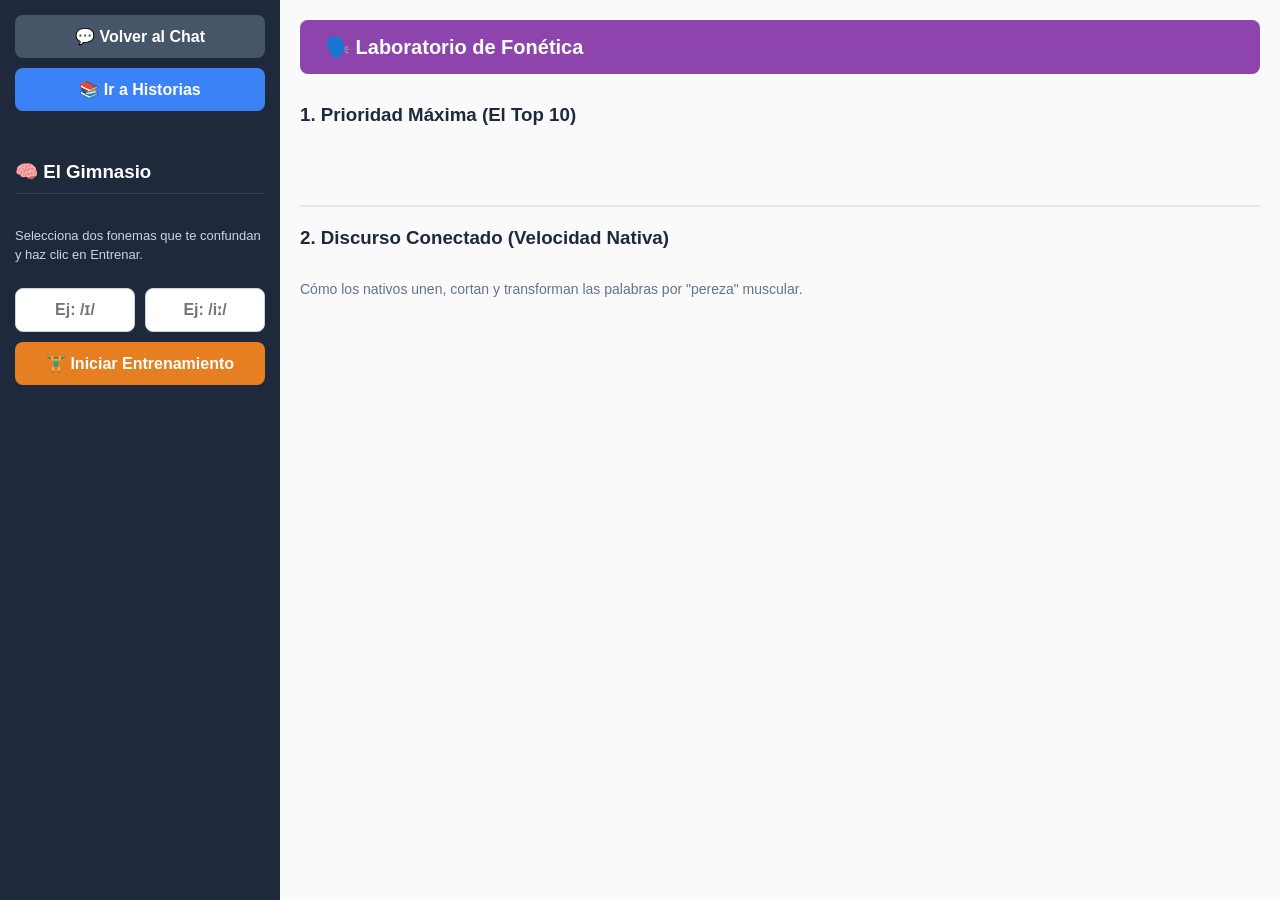
==== templates/fonetica.html @ 1eb4766a "feat: fonemas y abreviaciones" ====
<!doctype html>
<html lang="es">
<head>
  <meta charset="UTF-8" />
  <title>Laboratorio de Pronunciación</title>
  <link rel="stylesheet" href="/static/style.css" />
  <style>
    /* Estilos del Laboratorio */
    .grid-fonemas {
      display: grid;
      grid-template-columns: repeat(auto-fill, minmax(180px, 1fr));
      gap: 15px;
      margin-top: 20px;
    }
    .card-fonema {
      background: white;
      border: 2px solid #e2e8f0;
      border-radius: 8px;
      padding: 15px;
      text-align: center;
      cursor: pointer;
      transition: 0.2s;
    }
    .card-fonema:hover, .card-fonema.active {
      border-color: #8e44ad;
      background: #fbf5ff;
      transform: translateY(-2px);
    }
    .simbolo-fonema {
      font-size: 32px;
      font-weight: bold;
      color: #8e44ad;
      margin-bottom: 5px;
    }
    .gym-container {
      background: #1e293b;
      color: white;
      padding: 30px;
      border-radius: 12px;
      text-align: center;
      margin-top: 20px;
      display: none; /* Se muestra al iniciar el juego */
    }
    .gym-btn {
      background: white;
      color: #1e293b;
      font-size: 24px;
      font-weight: bold;
      padding: 15px 30px;
      border-radius: 8px;
      border: none;
      cursor: pointer;
      margin: 10px;
      width: 200px;
      transition: 0.2s;
    }
    .gym-btn:hover { background: #cbd5e1; }
    .gym-btn.correct { background: #27ae60; color: white; }
    .gym-btn.wrong { background: #e74c3c; color: white; }
  </style>
</head>
<body>
  <div class="app-container">
    <div class="sidebar">
      <a href="/" style="text-decoration: none;"><button class="new-chat-btn" style="width:100%; margin-bottom:10px; background:#475569;">💬 Volver al Chat</button></a>
      <a href="/historias" style="text-decoration: none;"><button class="new-chat-btn" style="width:100%; background:#3b82f6;">📚 Ir a Historias</button></a>
      
      <h3 style="margin-top:30px; border-bottom:1px solid #334155; padding-bottom:10px;">🧠 El Gimnasio</h3>
      <p style="font-size:13px; color:#cbd5e1; line-height:1.5;">Selecciona dos fonemas que te confundan y haz clic en Entrenar.</p>
      
      <div style="display:flex; gap:10px; margin-top:10px;">
        <input type="text" id="fonema-1" placeholder="Ej: /ɪ/" style="width:50%; text-align:center; font-weight:bold;">
        <input type="text" id="fonema-2" placeholder="Ej: /iː/" style="width:50%; text-align:center; font-weight:bold;">
      </div>
      <button id="btn-entrenar" class="new-chat-btn" style="width:100%; margin-top:10px; background:#e67e22;">🏋️‍♂️ Iniciar Entrenamiento</button>
    </div>

    <div class="chat-container" style="padding: 20px; overflow-y: auto; background: #fafafa;">
      <div class="header" style="border-radius: 8px; background: #8e44ad;">
        <h2>🗣️ Laboratorio de Fonética</h2>
      </div>

      <!-- El Gimnasio (Oculto por defecto) -->
      <div id="gym-zone" class="gym-container">
        <h3 id="gym-status" style="margin-top:0;">Cargando minijuego... ⏳</h3>
        <button id="btn-play-gym" style="background:#3498db; color:white; border:none; border-radius:50%; width:80px; height:80px; font-size:30px; cursor:pointer; margin:20px 0; display:none;">🔊</button>
        <div id="gym-options" style="display:none;">
          <button class="gym-btn" id="btn-opt-a">Opción A</button>
          <button class="gym-btn" id="btn-opt-b">Opción B</button>
        </div>
      </div>

      <!-- La Tabla Fonética -->
      <h3 style="margin-top:30px; color:#1e293b;">1. Prioridad Máxima (El Top 10)</h3>
      <div id="grid-fonemas" class="grid-fonemas"></div>

      <!-- 👇 NUEVO: La Tabla de Connected Speech 👇 -->
      <h3 style="margin-top:40px; color:#1e293b; border-top: 2px solid #e2e8f0; padding-top: 20px;">2. Discurso Conectado (Velocidad Nativa)</h3>
      <p style="font-size:14px; color:#64748b; margin-bottom: 15px;">Cómo los nativos unen, cortan y transforman las palabras por "pereza" muscular.</p>
      <div id="grid-connected" class="grid-fonemas"></div>
      
    </div>
  </div>

  <script src="/static/fonetica.js"></script>
</body>
</html>
---- static/style.css ----
/* Estilos generales */
body {
  font-family: "Segoe UI", Tahoma, Geneva, Verdana, sans-serif;
  background-color: #f4f7f6;
  margin: 0;
  display: flex;
  height: 100vh;
  overflow: hidden;
}
.app-container {
  display: flex;
  width: 100%;
  height: 100%;
}

/* 🌟 ESTILOS DE LA BARRA LATERAL */
.sidebar {
  width: 280px;
  background-color: #1e293b;
  color: white;
  display: flex;
  flex-direction: column;
  padding: 15px;
  box-sizing: border-box;
}
.new-chat-btn {
  background-color: #3b82f6;
  color: white;
  border: none;
  padding: 12px;
  border-radius: 8px;
  cursor: pointer;
  font-weight: bold;
  margin-bottom: 20px;
  font-size: 16px;
  transition: 0.2s;
}
.new-chat-btn:hover {
  background-color: #2563eb;
}
.chat-list {
  flex: 1;
  overflow-y: auto;
  display: flex;
  flex-direction: column;
  gap: 8px;
}
/* Ajustes avanzados para la lista de chats */
.chat-item {
  display: flex;
  justify-content: space-between;
  align-items: center;
  padding: 10px 12px;
  background-color: #334155;
  border-radius: 6px;
  cursor: pointer;
  font-size: 15px;
  transition: 0.2s;
}
.chat-item:hover {
  background-color: #475569;
}
.chat-item.active {
  background-color: #3b82f6;
  font-weight: bold;
}

.chat-item-title {
  white-space: nowrap;
  overflow: hidden;
  text-overflow: ellipsis;
  flex: 1;
  margin-right: 5px;
}

/* Botones de acción ocultos por defecto */
.chat-item-actions {
  display: none;
  gap: 5px;
}
.chat-item:hover .chat-item-actions {
  display: flex;
} /* Aparecen al pasar el mouse */

.action-btn {
  background: none;
  border: none;
  cursor: pointer;
  font-size: 14px;
  opacity: 0.6;
  transition: 0.2s;
  padding: 0 2px;
}
.action-btn:hover {
  opacity: 1;
  transform: scale(1.2);
}
.chat-item:hover {
  background-color: #475569;
}
.chat-item.active {
  background-color: #3b82f6;
  font-weight: bold;
}

/* 💬 ESTILOS DEL CHAT */
.chat-container {
  flex: 1;
  display: flex;
  flex-direction: column;
  background: white;
}
.header {
  background: #2c3e50;
  color: white;
  padding: 15px 25px;
  display: flex;
  justify-content: space-between;
  align-items: center;
}
.header h2 {
  margin: 0;
  font-size: 20px;
}
.anki-btn {
  background: #27ae60;
  color: white;
  border: none;
  padding: 10px 18px;
  border-radius: 5px;
  cursor: pointer;
  font-weight: bold;
  font-size: 14px;
  transition: 0.2s;
}
.anki-btn:hover {
  background: #219150;
}
.anki-btn:disabled {
  background: #95a5a6;
  cursor: not-allowed;
}

.chat-box {
  flex: 1;
  padding: 25px;
  overflow-y: auto;
  background: #fafafa;
  display: flex;
  flex-direction: column;
  gap: 18px;
}
.message {
  max-width: 75%;
  padding: 12px 18px;
  border-radius: 15px;
  line-height: 1.5;
  font-size: 15px;
}
.bot {
  background: #e3f2fd;
  color: #0d47a1;
  align-self: flex-start;
  border-bottom-left-radius: 0;
}
.user {
  background: #2c3e50;
  color: white;
  align-self: flex-end;
  border-bottom-right-radius: 0;
}
/* Contenedor del área de escritura */
.input-area {
  display: flex;
  align-items: flex-end; /* Ancla el botón Enviar a la parte de abajo */
  padding: 20px;
  background-color: #ffffff;
  border-top: 1px solid #e2e8f0;
}
.input-area textarea {
  flex: 1;
  padding: 12px;
  border: 1px solid #cbd5e1;
  border-radius: 8px;
  font-size: 15px;
  font-family: inherit;
  resize: none; /* Evita que el usuario la redimensione manualmente */
  overflow-y: auto; /* Agrega scroll solo si supera la altura máxima */
  max-height: 150px; /* Altura máxima antes de usar scroll */
  min-height: 24px;
  line-height: 1.4;
  outline: none;
  transition: border-color 0.2s;
}

.input-area textarea:focus {
  border-color: #3b82f6;
}
input {
  flex: 1;
  padding: 12px 15px;
  border: 1px solid #cbd5e1;
  border-radius: 8px;
  outline: none;
  font-size: 16px;
}
input:focus {
  border-color: #3b82f6;
}
button.send-btn {
  background: #2980b9;
  color: white;
  border: none;
  padding: 12px 25px;
  margin-left: 15px;
  border-radius: 8px;
  cursor: pointer;
  font-size: 16px;
  font-weight: bold;
  transition: 0.2s;
}
button.send-btn:hover {
  background: #2471a3;
}

/* 🌟 ESTILOS DEL MODAL DE REVISIÓN */
.modal {
  display: none;
  position: fixed;
  z-index: 1000;
  left: 0;
  top: 0;
  width: 100%;
  height: 100%;
  background-color: rgba(0, 0, 0, 0.6);
  backdrop-filter: blur(3px);
}
.modal-content {
  background-color: #fff;
  margin: 5% auto;
  padding: 25px;
  border-radius: 12px;
  width: 70%;
  max-width: 800px;
  height: 80vh;
  display: flex;
  flex-direction: column;
  box-shadow: 0 15px 30px rgba(0, 0, 0, 0.3);
}
.modal-header {
  display: flex;
  justify-content: space-between;
  align-items: center;
  border-bottom: 2px solid #eee;
  padding-bottom: 15px;
  margin-bottom: 20px;
}
.close-modal {
  font-size: 28px;
  cursor: pointer;
  color: #999;
}
.close-modal:hover {
  color: #333;
}

.lista-revision {
  flex: 1;
  overflow-y: auto;
  padding-right: 10px;
}
.card-revision {
  background: #f8fafc;
  border: 1px solid #e2e8f0;
  border-radius: 8px;
  padding: 15px;
  margin-bottom: 20px;
  position: relative;
}
.card-revision .delete-card {
  position: absolute;
  top: 10px;
  right: 10px;
  cursor: pointer;
  color: #e74c3c;
  font-weight: bold;
}

.grid-edit {
  display: grid;
  grid-template-columns: 1fr 1fr;
  gap: 15px;
  margin-top: 10px;
}
.field-group {
  display: flex;
  flex-direction: column;
  gap: 5px;
}
.field-group label {
  font-size: 12px;
  font-weight: bold;
  color: #64748b;
  text-transform: uppercase;
}
.field-group input,
.field-group textarea {
  padding: 8px;
  border: 1px solid #cbd5e1;
  border-radius: 5px;
  font-size: 14px;
  font-family: inherit;
}

.modal-footer {
  border-top: 2px solid #eee;
  padding-top: 20px;
  text-align: right;
}
.confirm-btn {
  background: #3498db;
  color: white;
  border: none;
  padding: 12px 25px;
  border-radius: 8px;
  cursor: pointer;
  font-weight: bold;
  font-size: 16px;
}
.confirm-btn:hover {
  background: #2980b9;
}
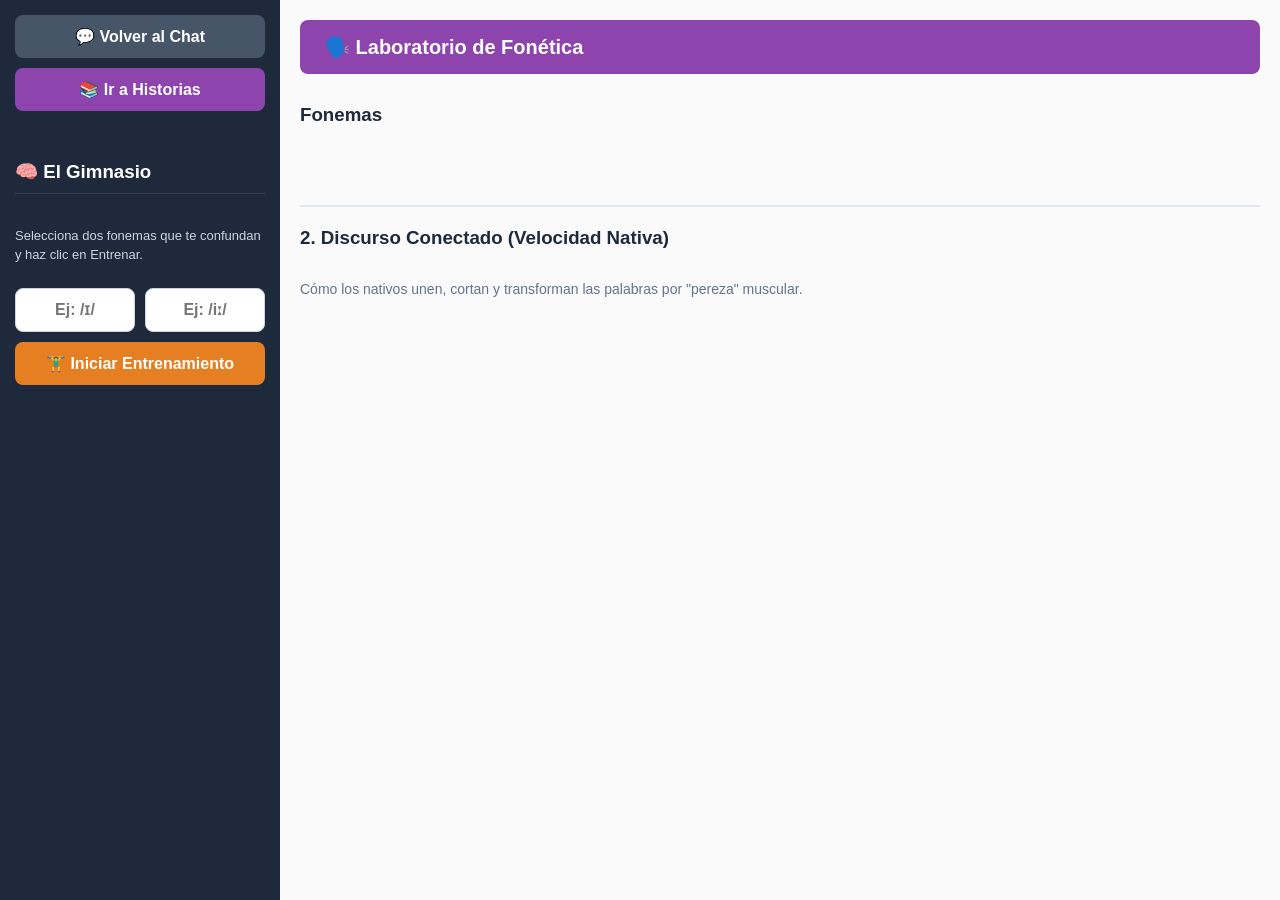
==== commit 97576206: "Hasta este punto, funciona perfecto. Faltaria agregar no perder las cartas del modal, marcar que his" ====
--- a/templates/fonetica.html
+++ b/templates/fonetica.html
@@ -1,107 +1,84 @@
 <!doctype html>
 <html lang="es">
-<head>
-  <meta charset="UTF-8" />
-  <title>Laboratorio de Pronunciación</title>
-  <link rel="stylesheet" href="/static/style.css" />
-  <style>
-    /* Estilos del Laboratorio */
-    .grid-fonemas {
-      display: grid;
-      grid-template-columns: repeat(auto-fill, minmax(180px, 1fr));
-      gap: 15px;
-      margin-top: 20px;
-    }
-    .card-fonema {
-      background: white;
-      border: 2px solid #e2e8f0;
-      border-radius: 8px;
-      padding: 15px;
-      text-align: center;
-      cursor: pointer;
-      transition: 0.2s;
-    }
-    .card-fonema:hover, .card-fonema.active {
-      border-color: #8e44ad;
-      background: #fbf5ff;
-      transform: translateY(-2px);
-    }
-    .simbolo-fonema {
-      font-size: 32px;
-      font-weight: bold;
-      color: #8e44ad;
-      margin-bottom: 5px;
-    }
-    .gym-container {
-      background: #1e293b;
-      color: white;
-      padding: 30px;
-      border-radius: 12px;
-      text-align: center;
-      margin-top: 20px;
-      display: none; /* Se muestra al iniciar el juego */
-    }
-    .gym-btn {
-      background: white;
-      color: #1e293b;
-      font-size: 24px;
-      font-weight: bold;
-      padding: 15px 30px;
-      border-radius: 8px;
-      border: none;
-      cursor: pointer;
-      margin: 10px;
-      width: 200px;
-      transition: 0.2s;
-    }
-    .gym-btn:hover { background: #cbd5e1; }
-    .gym-btn.correct { background: #27ae60; color: white; }
-    .gym-btn.wrong { background: #e74c3c; color: white; }
-  </style>
-</head>
-<body>
-  <div class="app-container">
-    <div class="sidebar">
-      <a href="/" style="text-decoration: none;"><button class="new-chat-btn" style="width:100%; margin-bottom:10px; background:#475569;">💬 Volver al Chat</button></a>
-      <a href="/historias" style="text-decoration: none;"><button class="new-chat-btn" style="width:100%; background:#3b82f6;">📚 Ir a Historias</button></a>
-      
-      <h3 style="margin-top:30px; border-bottom:1px solid #334155; padding-bottom:10px;">🧠 El Gimnasio</h3>
-      <p style="font-size:13px; color:#cbd5e1; line-height:1.5;">Selecciona dos fonemas que te confundan y haz clic en Entrenar.</p>
-      
-      <div style="display:flex; gap:10px; margin-top:10px;">
-        <input type="text" id="fonema-1" placeholder="Ej: /ɪ/" style="width:50%; text-align:center; font-weight:bold;">
-        <input type="text" id="fonema-2" placeholder="Ej: /iː/" style="width:50%; text-align:center; font-weight:bold;">
+  <head>
+    <meta charset="UTF-8" />
+    <title>Laboratorio de Pronunciación</title>
+    <link rel="stylesheet" href="/static/css/style.css" />
+    <link rel="stylesheet" href="/static/css/index.css" />
+    <link rel="stylesheet" href="/static/css/fonetica.css" />
+  </head>
+  <body>
+    <div class="app-container">
+      <div class="sidebar fonetica-sidebar">
+        <a href="/" class="link-reset"
+          ><button class="new-chat-btn btn-back btn-full mb-10">
+            💬 Volver al Chat
+          </button></a
+        >
+        <a href="/historias" class="link-reset"
+          ><button class="new-chat-btn btn-historias btn-full">
+            📚 Ir a Historias
+          </button></a
+        >
+
+        <h3 class="sidebar-section-title mt-30">🧠 El Gimnasio</h3>
+        <p class="sidebar-description">
+          Selecciona dos fonemas que te confundan y haz clic en Entrenar.
+        </p>
+
+        <div class="training-inputs">
+          <input
+            type="text"
+            id="fonema-1"
+            placeholder="Ej: /ɪ/"
+            class="training-input"
+          />
+          <input
+            type="text"
+            id="fonema-2"
+            placeholder="Ej: /iː/"
+            class="training-input"
+          />
+        </div>
+        <button
+          id="btn-entrenar"
+          class="new-chat-btn btn-training btn-full mt-10"
+        >
+          🏋️‍♂️ Iniciar Entrenamiento
+        </button>
       </div>
-      <button id="btn-entrenar" class="new-chat-btn" style="width:100%; margin-top:10px; background:#e67e22;">🏋️‍♂️ Iniciar Entrenamiento</button>
+
+      <div class="chat-container fonetica-chat-container">
+        <div class="header fonetica-header">
+          <h2>🗣️ Laboratorio de Fonética</h2>
+        </div>
+
+        <!-- El Gimnasio (Oculto por defecto) -->
+        <div id="gym-zone" class="gym-container">
+          <h3 id="gym-status" class="gym-status">Cargando minijuego... ⏳</h3>
+          <button id="btn-play-gym" class="gym-play-btn">🔊</button>
+          <div id="gym-options" class="gym-options">
+            <button class="gym-btn" id="btn-opt-a">Opción A</button>
+            <button class="gym-btn" id="btn-opt-b">Opción B</button>
+          </div>
+        </div>
+
+        <!-- La Tabla Fonética -->
+        <h3 class="section-title mt-30">Fonemas</h3>
+        <div id="grid-fonemas" class="grid-fonemas"></div>
+
+        <!-- 👇 NUEVO: La Tabla de Connected Speech 👇 -->
+        <h3 class="section-title connected-title">
+          2. Discurso Conectado (Velocidad Nativa)
+        </h3>
+        <p class="section-description">
+          Cómo los nativos unen, cortan y transforman las palabras por "pereza"
+          muscular.
+        </p>
+        <div id="grid-connected" class="grid-fonemas"></div>
+      </div>
     </div>
 
-    <div class="chat-container" style="padding: 20px; overflow-y: auto; background: #fafafa;">
-      <div class="header" style="border-radius: 8px; background: #8e44ad;">
-        <h2>🗣️ Laboratorio de Fonética</h2>
-      </div>
-
-      <!-- El Gimnasio (Oculto por defecto) -->
-      <div id="gym-zone" class="gym-container">
-        <h3 id="gym-status" style="margin-top:0;">Cargando minijuego... ⏳</h3>
-        <button id="btn-play-gym" style="background:#3498db; color:white; border:none; border-radius:50%; width:80px; height:80px; font-size:30px; cursor:pointer; margin:20px 0; display:none;">🔊</button>
-        <div id="gym-options" style="display:none;">
-          <button class="gym-btn" id="btn-opt-a">Opción A</button>
-          <button class="gym-btn" id="btn-opt-b">Opción B</button>
-        </div>
-      </div>
-
-      <!-- La Tabla Fonética -->
-      <h3 style="margin-top:30px; color:#1e293b;">1. Prioridad Máxima (El Top 10)</h3>
-      <div id="grid-fonemas" class="grid-fonemas"></div>
-
-      <!-- 👇 NUEVO: La Tabla de Connected Speech 👇 -->
-      <h3 style="margin-top:40px; color:#1e293b; border-top: 2px solid #e2e8f0; padding-top: 20px;">2. Discurso Conectado (Velocidad Nativa)</h3>
-      <p style="font-size:14px; color:#64748b; margin-bottom: 15px;">Cómo los nativos unen, cortan y transforman las palabras por "pereza" muscular.</p>
-      <div id="grid-connected" class="grid-fonemas"></div>
-      
-    </div>
-  </div>
-
-  <script src="/static/fonetica.js"></script>
-</body>
-</html>+    <script src="/static/js/fonetica.js"></script>
+  </body>
+</html>
--- a/static/css/style.css
+++ b/static/css/style.css
@@ -0,0 +1,197 @@
+/* Estilos generales */
+body {
+  font-family: "Segoe UI", Tahoma, Geneva, Verdana, sans-serif;
+  background-color: #f4f7f6;
+  margin: 0;
+  display: flex;
+  height: 100vh;
+  overflow: hidden;
+}
+.app-container {
+  display: flex;
+  width: 100%;
+  height: 100%;
+}
+
+/* 🌟 ESTILOS DE LA BARRA LATERAL */
+.sidebar {
+  width: 280px;
+  background-color: #1e293b;
+  color: white;
+  display: flex;
+  flex-direction: column;
+  padding: 15px;
+  box-sizing: border-box;
+}
+.new-chat-btn {
+  background-color: #3b82f6;
+  color: white;
+  border: none;
+  padding: 12px;
+  border-radius: 8px;
+  cursor: pointer;
+  font-weight: bold;
+  margin-bottom: 20px;
+  font-size: 16px;
+  transition: 0.2s;
+}
+.new-chat-btn:hover {
+  background-color: #2563eb;
+}
+
+/* Utilidades compartidas entre pantallas */
+.link-reset {
+  text-decoration: none;
+}
+
+.btn-full {
+  width: 100%;
+}
+
+.btn-back {
+  background: #475569;
+}
+
+.btn-historias {
+  background: #3b82f6;
+}
+
+.btn-fonetica {
+  background: #f39c12;
+}
+
+.mb-0 {
+  margin-bottom: 0;
+}
+
+.mb-10 {
+  margin-bottom: 10px;
+}
+
+.mt-10 {
+  margin-top: 10px;
+}
+
+.mt-20 {
+  margin-top: 20px;
+}
+
+.mt-30 {
+  margin-top: 30px;
+}
+
+.sidebar-section-title {
+  border-bottom: 1px solid #334155;
+  padding-bottom: 10px;
+}
+
+.sidebar-description {
+  font-size: 13px;
+  color: #cbd5e1;
+  line-height: 1.5;
+}
+
+.chat-list {
+  flex: 1;
+  overflow-y: auto;
+  display: flex;
+  flex-direction: column;
+  gap: 8px;
+}
+/* Ajustes avanzados para la lista de chats */
+.chat-item {
+  display: flex;
+  justify-content: space-between;
+  align-items: center;
+  padding: 10px 12px;
+  background-color: #334155;
+  border-radius: 6px;
+  cursor: pointer;
+  font-size: 15px;
+  transition: 0.2s;
+}
+.chat-item:hover {
+  background-color: #475569;
+}
+.chat-item.active {
+  background-color: #3b82f6;
+  font-weight: bold;
+}
+
+.chat-item-title {
+  white-space: nowrap;
+  overflow: hidden;
+  text-overflow: ellipsis;
+  flex: 1;
+  margin-right: 5px;
+}
+
+/* Botones de acción ocultos por defecto */
+.chat-item-actions {
+  display: none;
+  gap: 5px;
+}
+.chat-item:hover .chat-item-actions {
+  display: flex;
+} /* Aparecen al pasar el mouse */
+
+.action-btn {
+  background: none;
+  border: none;
+  cursor: pointer;
+  font-size: 14px;
+  opacity: 0.6;
+  transition: 0.2s;
+  padding: 0 2px;
+}
+.action-btn:hover {
+  opacity: 1;
+  transform: scale(1.2);
+}
+.chat-item:hover {
+  background-color: #475569;
+}
+.chat-item.active {
+  background-color: #3b82f6;
+  font-weight: bold;
+}
+
+/* Contenedor del área de escritura */
+.input-area {
+  display: flex;
+  align-items: flex-end; /* Ancla el botón Enviar a la parte de abajo */
+  padding: 20px;
+  background-color: #ffffff;
+  border-top: 1px solid #e2e8f0;
+}
+.input-area textarea {
+  flex: 1;
+  padding: 12px;
+  border: 1px solid #cbd5e1;
+  border-radius: 8px;
+  font-size: 15px;
+  font-family: inherit;
+  resize: none; /* Evita que el usuario la redimensione manualmente */
+  overflow-y: auto; /* Agrega scroll solo si supera la altura máxima */
+  max-height: 150px; /* Altura máxima antes de usar scroll */
+  min-height: 24px;
+  line-height: 1.4;
+  outline: none;
+  transition: border-color 0.2s;
+}
+
+.input-area textarea:focus {
+  border-color: #3b82f6;
+}
+.input-area textarea,
+input {
+  flex: 1;
+  padding: 12px 15px;
+  border: 1px solid #cbd5e1;
+  border-radius: 8px;
+  outline: none;
+  font-size: 16px;
+}
+input:focus {
+  border-color: #3b82f6;
+}
--- a/static/css/index.css
+++ b/static/css/index.css
@@ -0,0 +1,271 @@
+.sidebar-actions {
+  display: flex;
+  flex-direction: column;
+  gap: 10px;
+  margin-bottom: 20px;
+}
+
+.sidebar-link {
+  text-decoration: none;
+}
+
+.btn-compact {
+  width: 100%;
+  margin-bottom: 0;
+}
+
+.btn-historias {
+  background-color: #8e44ad;
+}
+
+.btn-fonetica {
+  background-color: #f39c12;
+}
+
+.new-chat-form {
+  display: none;
+  flex-direction: column;
+  gap: 8px;
+  margin-bottom: 20px;
+}
+
+.new-chat-input {
+  padding: 10px;
+  border-radius: 6px;
+  border: none;
+  font-size: 14px;
+}
+
+.new-chat-actions {
+  display: flex;
+  gap: 5px;
+}
+
+.new-chat-action {
+  flex: 1;
+  border: none;
+  border-radius: 5px;
+  cursor: pointer;
+  padding: 8px;
+  font-weight: bold;
+  color: white;
+}
+
+.new-chat-action.confirm {
+  background: #27ae60;
+}
+
+.new-chat-action.cancel {
+  background: #e74c3c;
+}
+
+/* 💬 ESTILOS DEL CHAT */
+.chat-container {
+  flex: 1;
+  display: flex;
+  flex-direction: column;
+  background: white;
+}
+
+.header {
+  background: #2c3e50;
+  color: white;
+  padding: 15px 25px;
+  display: flex;
+  justify-content: space-between;
+  align-items: center;
+}
+
+.header h2 {
+  margin: 0;
+  font-size: 20px;
+}
+
+.anki-btn {
+  background: #27ae60;
+  color: white;
+  border: none;
+  padding: 10px 18px;
+  border-radius: 5px;
+  cursor: pointer;
+  font-weight: bold;
+  font-size: 14px;
+  transition: 0.2s;
+}
+
+.anki-btn:hover {
+  background: #219150;
+}
+
+.anki-btn:disabled {
+  background: #95a5a6;
+  cursor: not-allowed;
+}
+
+.chat-box {
+  flex: 1;
+  padding: 25px;
+  overflow-y: auto;
+  background: #fafafa;
+  display: flex;
+  flex-direction: column;
+  gap: 18px;
+}
+
+.message {
+  max-width: 75%;
+  padding: 12px 18px;
+  border-radius: 15px;
+  line-height: 1.5;
+  font-size: 15px;
+}
+
+.bot {
+  background: #e3f2fd;
+  color: #0d47a1;
+  align-self: flex-start;
+  border-bottom-left-radius: 0;
+}
+
+.user {
+  background: #2c3e50;
+  color: white;
+  align-self: flex-end;
+  border-bottom-right-radius: 0;
+}
+
+button.send-btn {
+  background: #2980b9;
+  color: white;
+  border: none;
+  padding: 12px 25px;
+  margin-left: 15px;
+  border-radius: 8px;
+  cursor: pointer;
+  font-size: 16px;
+  font-weight: bold;
+  transition: 0.2s;
+}
+
+button.send-btn:hover {
+  background: #2471a3;
+}
+
+/* 🌟 ESTILOS DEL MODAL DE REVISIÓN */
+.modal {
+  display: none;
+  position: fixed;
+  z-index: 1000;
+  left: 0;
+  top: 0;
+  width: 100%;
+  height: 100%;
+  background-color: rgba(0, 0, 0, 0.6);
+  backdrop-filter: blur(3px);
+}
+
+.modal-content {
+  background-color: #fff;
+  margin: 5% auto;
+  padding: 25px;
+  border-radius: 12px;
+  width: 70%;
+  max-width: 800px;
+  height: 80vh;
+  display: flex;
+  flex-direction: column;
+  box-shadow: 0 15px 30px rgba(0, 0, 0, 0.3);
+}
+
+.modal-header {
+  display: flex;
+  justify-content: space-between;
+  align-items: center;
+  border-bottom: 2px solid #eee;
+  padding-bottom: 15px;
+  margin-bottom: 20px;
+}
+
+.close-modal {
+  font-size: 28px;
+  cursor: pointer;
+  color: #999;
+}
+
+.close-modal:hover {
+  color: #333;
+}
+
+.lista-revision {
+  flex: 1;
+  overflow-y: auto;
+  padding-right: 10px;
+}
+
+.card-revision {
+  background: #f8fafc;
+  border: 1px solid #e2e8f0;
+  border-radius: 8px;
+  padding: 15px;
+  margin-bottom: 20px;
+  position: relative;
+}
+
+.card-revision .delete-card {
+  position: absolute;
+  top: 10px;
+  right: 10px;
+  cursor: pointer;
+  color: #e74c3c;
+  font-weight: bold;
+}
+
+.grid-edit {
+  display: grid;
+  grid-template-columns: 1fr 1fr;
+  gap: 15px;
+  margin-top: 10px;
+}
+
+.field-group {
+  display: flex;
+  flex-direction: column;
+  gap: 5px;
+}
+
+.field-group label {
+  font-size: 12px;
+  font-weight: bold;
+  color: #64748b;
+  text-transform: uppercase;
+}
+
+.field-group input,
+.field-group textarea {
+  padding: 8px;
+  border: 1px solid #cbd5e1;
+  border-radius: 5px;
+  font-size: 14px;
+  font-family: inherit;
+}
+
+.modal-footer {
+  border-top: 2px solid #eee;
+  padding-top: 20px;
+  text-align: right;
+}
+
+.confirm-btn {
+  background: #3498db;
+  color: white;
+  border: none;
+  padding: 12px 25px;
+  border-radius: 8px;
+  cursor: pointer;
+  font-weight: bold;
+  font-size: 16px;
+}
+
+.confirm-btn:hover {
+  background: #2980b9;
+}
--- a/static/css/fonetica.css
+++ b/static/css/fonetica.css
@@ -0,0 +1,140 @@
+.btn-training {
+  background: #e67e22;
+  margin-top: 10px;
+}
+
+.sidebar-description {
+  font-size: 13px;
+  color: #cbd5e1;
+  line-height: 1.5;
+}
+
+.training-inputs {
+  display: flex;
+  gap: 10px;
+  margin-top: 10px;
+}
+
+.training-input {
+  width: 50%;
+  text-align: center;
+  font-weight: bold;
+}
+
+.fonetica-chat-container {
+  padding: 20px;
+  overflow-y: auto;
+  background: #fafafa;
+}
+
+.fonetica-header {
+  border-radius: 8px;
+  background: #8e44ad;
+}
+
+.gym-status {
+  margin-top: 0;
+}
+
+.gym-play-btn {
+  background: #3498db;
+  color: white;
+  border: none;
+  border-radius: 50%;
+  width: 80px;
+  height: 80px;
+  font-size: 30px;
+  cursor: pointer;
+  margin: 20px 0;
+  display: none;
+}
+
+.gym-options {
+  display: none;
+}
+
+.section-title {
+  color: #1e293b;
+}
+
+.connected-title {
+  margin-top: 40px;
+  border-top: 2px solid #e2e8f0;
+  padding-top: 20px;
+}
+
+.section-description {
+  font-size: 14px;
+  color: #64748b;
+  margin-bottom: 15px;
+}
+
+/* Estilos del Laboratorio */
+.grid-fonemas {
+  display: grid;
+  grid-template-columns: repeat(auto-fill, minmax(180px, 1fr));
+  gap: 15px;
+  margin-top: 20px;
+}
+
+.card-fonema {
+  background: white;
+  border: 2px solid #e2e8f0;
+  border-radius: 8px;
+  padding: 15px;
+  text-align: center;
+  cursor: pointer;
+  transition: 0.2s;
+}
+
+.card-fonema:hover,
+.card-fonema.active {
+  border-color: #8e44ad;
+  background: #fbf5ff;
+  transform: translateY(-2px);
+}
+
+.simbolo-fonema {
+  font-size: 32px;
+  font-weight: bold;
+  color: #8e44ad;
+  margin-bottom: 5px;
+}
+
+.gym-container {
+  background: #1e293b;
+  color: white;
+  padding: 30px;
+  border-radius: 12px;
+  text-align: center;
+  margin-top: 20px;
+  display: none; /* Se muestra al iniciar el juego */
+}
+
+.gym-btn {
+  background: white;
+  color: #1e293b;
+  font-size: 24px;
+  font-weight: bold;
+  padding: 15px 30px;
+  border-radius: 8px;
+  border: none;
+  cursor: pointer;
+  margin: 10px;
+  width: 200px;
+  transition: 0.2s;
+}
+
+.gym-btn:hover {
+  background: #cbd5e1;
+}
+
+.gym-btn.correct {
+  background: #27ae60;
+  color: white;
+}
+
+.gym-btn.wrong {
+  background: #e74c3c;
+  color: white;
+}
